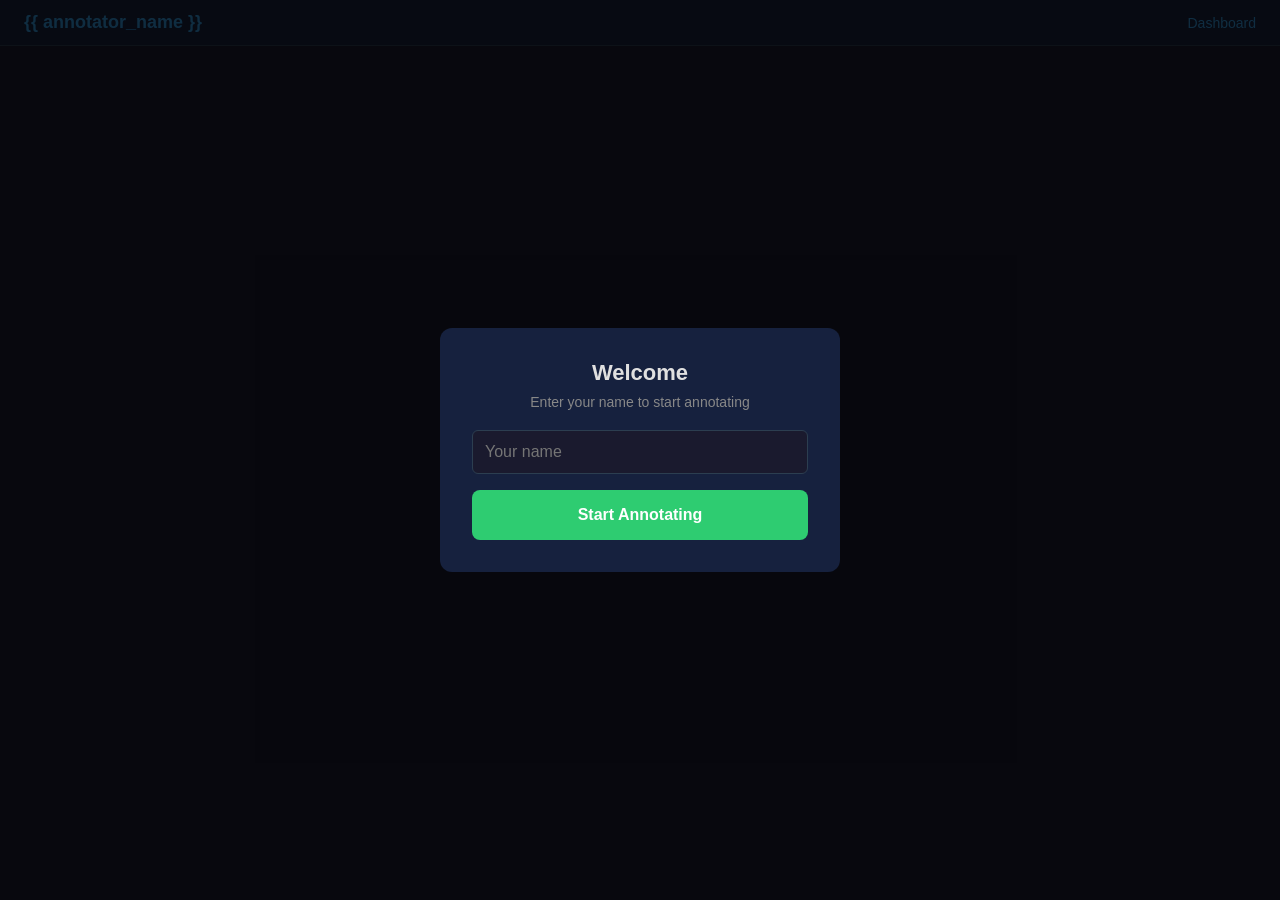
==== templates/index.html @ d2702bff "first commit" ====
<!DOCTYPE html>
<html lang="en">
<head>
    <meta charset="UTF-8">
    <meta name="viewport" content="width=device-width, initial-scale=1.0">
    <title>Patch Annotation</title>
    <link rel="stylesheet" href="/static/css/index.css">
</head>
<body>
    <!-- Header -->
    <div class="header">
        <div class="header-left">
            <span class="annotator-name" id="annotatorName">{{ annotator_name }}</span>
            <span class="progress-text" id="progressText"></span>
        </div>
        <div class="header-right">
            <a href="/dashboard" class="btn-link">Dashboard</a>
        </div>
    </div>

    <!-- Flash notification -->
    <div class="flash" id="flash"></div>

    <!-- Main content -->
    <div class="main" id="mainContent">
        <div class="loading">Loading...</div>
    </div>

    <!-- Setup modal -->
    <div class="modal-overlay" id="setupModal">
        <div class="modal">
            <h2>Welcome</h2>
            <p>Enter your name to start annotating</p>
            <div class="error-msg" id="setupError"></div>
            <input type="text" id="nameInput" placeholder="Your name" autocomplete="off">
            <button class="btn btn-healthy" id="setupBtn">Start Annotating</button>
        </div>
    </div>

    <script src="/static/js/index.js"></script>
</body>
</html>
---- static/css/index.css ----
:root {
    --bg: #1a1a2e;
    --surface: #16213e;
    --surface2: #0f3460;
    --text: #e0e0e0;
    --text-dim: #888;
    --healthy: #2ecc71;
    --healthy-hover: #27ae60;
    --unhealthy: #e74c3c;
    --unhealthy-hover: #c0392b;
    --accent: #3498db;
    --accent-hover: #2980b9;
    --skip: #95a5a6;
    --skip-hover: #7f8c8d;
    --border: #2c3e50;
}

* { margin: 0; padding: 0; box-sizing: border-box; }

body {
    font-family: -apple-system, BlinkMacSystemFont, 'Segoe UI', Roboto, sans-serif;
    background: var(--bg);
    color: var(--text);
    min-height: 100vh;
    display: flex;
    flex-direction: column;
}

/* Header */
.header {
    background: var(--surface);
    padding: 12px 24px;
    display: flex;
    justify-content: space-between;
    align-items: center;
    border-bottom: 1px solid var(--border);
}
.header-left {
    display: flex;
    align-items: center;
    gap: 16px;
}
.annotator-name {
    font-size: 18px;
    font-weight: 600;
    color: var(--accent);
}
.progress-text {
    font-size: 14px;
    color: var(--text-dim);
}
.header-right {
    display: flex;
    gap: 12px;
}
.btn-link {
    background: none;
    border: none;
    color: var(--accent);
    cursor: pointer;
    font-size: 14px;
    text-decoration: none;
    padding: 0;
}
.btn-link:hover { text-decoration: underline; }

/* Main content */
.main {
    flex: 1;
    display: flex;
    flex-direction: column;
    align-items: center;
    justify-content: center;
    padding: 24px;
    gap: 20px;
}

/* Class info */
.class-info {
    text-align: center;
    font-size: 16px;
    color: var(--text-dim);
}
.class-name {
    font-weight: 600;
    color: var(--text);
    font-size: 18px;
}

/* Image container */
.image-container {
    position: relative;
    width: 320px;
    height: 320px;
    background: var(--surface);
    border: 2px solid var(--border);
    border-radius: 8px;
    overflow: hidden;
}
.patch-image {
    width: 100%;
    height: 100%;
    object-fit: contain;
    image-rendering: pixelated;
    image-rendering: crisp-edges;
}
.image-counter {
    position: absolute;
    top: 8px;
    right: 8px;
    background: rgba(0, 0, 0, 0.7);
    padding: 4px 8px;
    border-radius: 4px;
    font-size: 12px;
    color: var(--text-dim);
}

/* Progress bar */
.progress-container {
    width: 100%;
    max-width: 400px;
}
.progress-bar-bg {
    width: 100%;
    height: 8px;
    background: var(--surface);
    border-radius: 4px;
    overflow: hidden;
}
.progress-bar-fill {
    height: 100%;
    background: var(--accent);
    transition: width 0.3s ease;
}
.progress-stats {
    display: flex;
    justify-content: space-between;
    font-size: 12px;
    color: var(--text-dim);
    margin-top: 4px;
}

/* Buttons */
.button-row {
    display: flex;
    gap: 16px;
    width: 100%;
    max-width: 500px;
}
.btn {
    flex: 1;
    padding: 16px 24px;
    border: none;
    border-radius: 8px;
    font-size: 16px;
    font-weight: 600;
    cursor: pointer;
    transition: background 0.2s, transform 0.1s;
    display: flex;
    align-items: center;
    justify-content: center;
    gap: 8px;
}
.btn:active { transform: scale(0.98); }
.btn-healthy {
    background: var(--healthy);
    color: white;
}
.btn-healthy:hover { background: var(--healthy-hover); }
.btn-unhealthy {
    background: var(--unhealthy);
    color: white;
}
.btn-unhealthy:hover { background: var(--unhealthy-hover); }
.btn-skip {
    background: var(--skip);
    color: white;
    flex: 0.6;
}
.btn-skip:hover { background: var(--skip-hover); }
.btn:disabled {
    opacity: 0.5;
    cursor: not-allowed;
}
.shortcut {
    font-size: 12px;
    opacity: 0.8;
    background: rgba(0, 0, 0, 0.2);
    padding: 2px 6px;
    border-radius: 4px;
}

/* History row */
.history-row {
    display: flex;
    align-items: center;
    gap: 12px;
    margin-top: 8px;
}
.btn-undo {
    background: var(--surface2);
    color: var(--text);
    border: 1px solid var(--border);
    padding: 8px 16px;
    border-radius: 6px;
    cursor: pointer;
    font-size: 13px;
    flex: 0;
    white-space: nowrap;
}
.btn-undo:hover { background: var(--border); }
.btn-undo:disabled { opacity: 0.4; cursor: not-allowed; }
.thumbnails {
    display: flex;
    gap: 8px;
}
.thumbnail {
    width: 48px;
    height: 48px;
    border-radius: 4px;
    object-fit: cover;
    image-rendering: pixelated;
    border: 2px solid transparent;
}
.thumbnail.healthy { border-color: var(--healthy); }
.thumbnail.unhealthy { border-color: var(--unhealthy); }

/* Setup modal */
.modal-overlay {
    position: fixed;
    inset: 0;
    background: rgba(0, 0, 0, 0.7);
    display: flex;
    align-items: center;
    justify-content: center;
    z-index: 100;
}
.modal-overlay.hidden { display: none; }
.modal {
    background: var(--surface);
    border-radius: 12px;
    padding: 32px;
    width: 90%;
    max-width: 400px;
    text-align: center;
}
.modal h2 {
    margin-bottom: 8px;
    font-size: 22px;
}
.modal p {
    color: var(--text-dim);
    margin-bottom: 20px;
    font-size: 14px;
}
.modal input {
    width: 100%;
    padding: 12px;
    border: 1px solid var(--border);
    border-radius: 6px;
    background: var(--bg);
    color: var(--text);
    font-size: 16px;
    margin-bottom: 16px;
}
.modal input:focus {
    outline: none;
    border-color: var(--accent);
}
.modal .btn {
    width: 100%;
}
.error-msg {
    color: var(--unhealthy);
    font-size: 13px;
    margin-bottom: 12px;
    display: none;
}

/* Done screen */
.done-screen {
    text-align: center;
    padding: 40px;
}
.done-screen h2 {
    font-size: 28px;
    color: var(--healthy);
    margin-bottom: 12px;
}
.done-screen p {
    color: var(--text-dim);
    font-size: 16px;
}

/* Loading */
.loading {
    color: var(--text-dim);
    font-size: 16px;
}

/* Notification flash */
.flash {
    position: fixed;
    top: 60px;
    left: 50%;
    transform: translateX(-50%);
    padding: 8px 20px;
    border-radius: 6px;
    font-size: 14px;
    font-weight: 600;
    opacity: 0;
    transition: opacity 0.3s;
    z-index: 50;
}
.flash.show { opacity: 1; }
.flash.healthy { background: var(--healthy); color: white; }
.flash.unhealthy { background: var(--unhealthy); color: white; }
.flash.skip { background: var(--skip); color: white; }
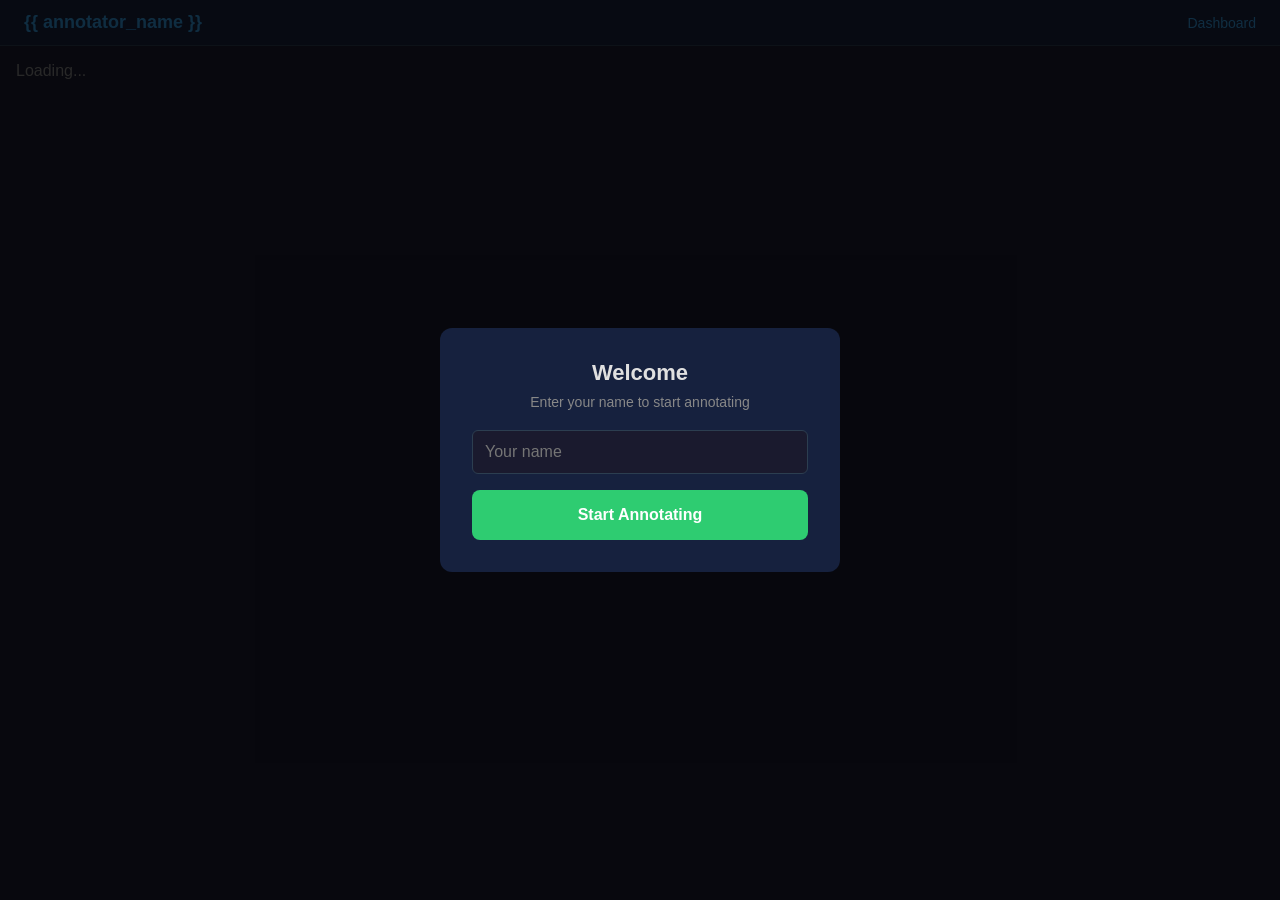
==== commit 102b69b4: "fix: new type=module in <script> tag" ====
--- a/templates/index.html
+++ b/templates/index.html
@@ -37,6 +37,6 @@
         </div>
     </div>
 
-    <script src="/static/js/index.js"></script>
+    <script type="module" src="/static/js/index.js"></script>
 </body>
 </html>
--- a/static/css/index.css
+++ b/static/css/index.css
@@ -64,15 +64,140 @@
 }
 .btn-link:hover { text-decoration: underline; }
 
-/* Main content */
+/* Main content — three-panel layout */
 .main {
     flex: 1;
+    display: grid;
+    grid-template-columns: 25% 50% 25%;
+    gap: 16px;
+    padding: 16px;
+    min-height: 0;
+}
+.main.single-panel {
     display: flex;
     flex-direction: column;
     align-items: center;
     justify-content: center;
-    padding: 24px;
     gap: 20px;
+}
+
+/* Panel cards */
+.panel {
+    background: var(--surface);
+    border: 1px solid var(--border);
+    border-radius: 10px;
+    padding: 16px;
+    display: flex;
+    flex-direction: column;
+    gap: 12px;
+    overflow: hidden;
+}
+.panel-header {
+    font-size: 14px;
+    font-weight: 600;
+    color: var(--accent);
+    text-transform: uppercase;
+    letter-spacing: 0.5px;
+    padding-bottom: 8px;
+    border-bottom: 1px solid var(--border);
+}
+
+/* Left panel — full leaf */
+.panel-left img {
+    width: 100%;
+    max-height: 500px;
+    object-fit: contain;
+    border-radius: 6px;
+    background: var(--bg);
+}
+
+/* Center panel */
+.panel-center {
+    min-width: 0;
+    max-width: 100%;
+    overflow-x: hidden;
+    display: flex;
+    flex-direction: column;
+    align-items: center;
+    gap: 16px;
+}
+
+/* Right panel — leaf grid overlay */
+.panel-right .grid-wrapper {
+    position: relative;
+    width: 100%;
+    background: var(--bg);
+    border-radius: 6px;
+    overflow: hidden;
+}
+.panel-right .grid-wrapper img {
+    width: 100%;
+    display: block;
+}
+.panel-right .grid-wrapper canvas {
+    position: absolute;
+    top: 0;
+    left: 0;
+    cursor: pointer;
+}
+.leaf-stats {
+    font-size: 13px;
+    color: var(--text-dim);
+    text-align: center;
+}
+
+/* Patch strip (horizontal scrollable) */
+.patch-strip {
+    display: flex;
+    flex-wrap: wrap;
+    justify-content: center;
+    gap: 6px;
+    width: 100%;
+    margin-top: 15px;
+}
+.patch-strip::-webkit-scrollbar {
+    height: 6px;
+}
+.patch-strip::-webkit-scrollbar-thumb {
+    background: var(--border);
+    border-radius: 3px;
+}
+.strip-thumb {
+    width: 48px;
+    height: 48px;
+    border-radius: 4px;
+    object-fit: cover;
+    image-rendering: pixelated;
+    cursor: pointer;
+    border: 2px solid transparent;
+    flex-shrink: 0;
+    opacity: 0.7;
+    transition: opacity 0.15s, border-color 0.15s;
+}
+.strip-thumb:hover {
+    opacity: 1;
+}
+.strip-thumb.current {
+    border-color: #00d4ff;
+    opacity: 1;
+}
+.strip-thumb[data-label="healthy"] { border-color: var(--healthy); }
+.strip-thumb[data-label="unhealthy"] { border-color: var(--unhealthy); }
+.strip-thumb[data-label="skipped"] { border-color: var(--skip); }
+
+/* Responsive: collapse to single column below 1200px */
+@media (max-width: 1200px) {
+    .main {
+        grid-template-columns: 1fr;
+        grid-template-rows: auto auto auto;
+    }
+    .main .panel-center {
+        order: -1;
+    }
+    .main .panel-left,
+    .main .panel-right {
+        max-height: 350px;
+    }
 }
 
 /* Class info */
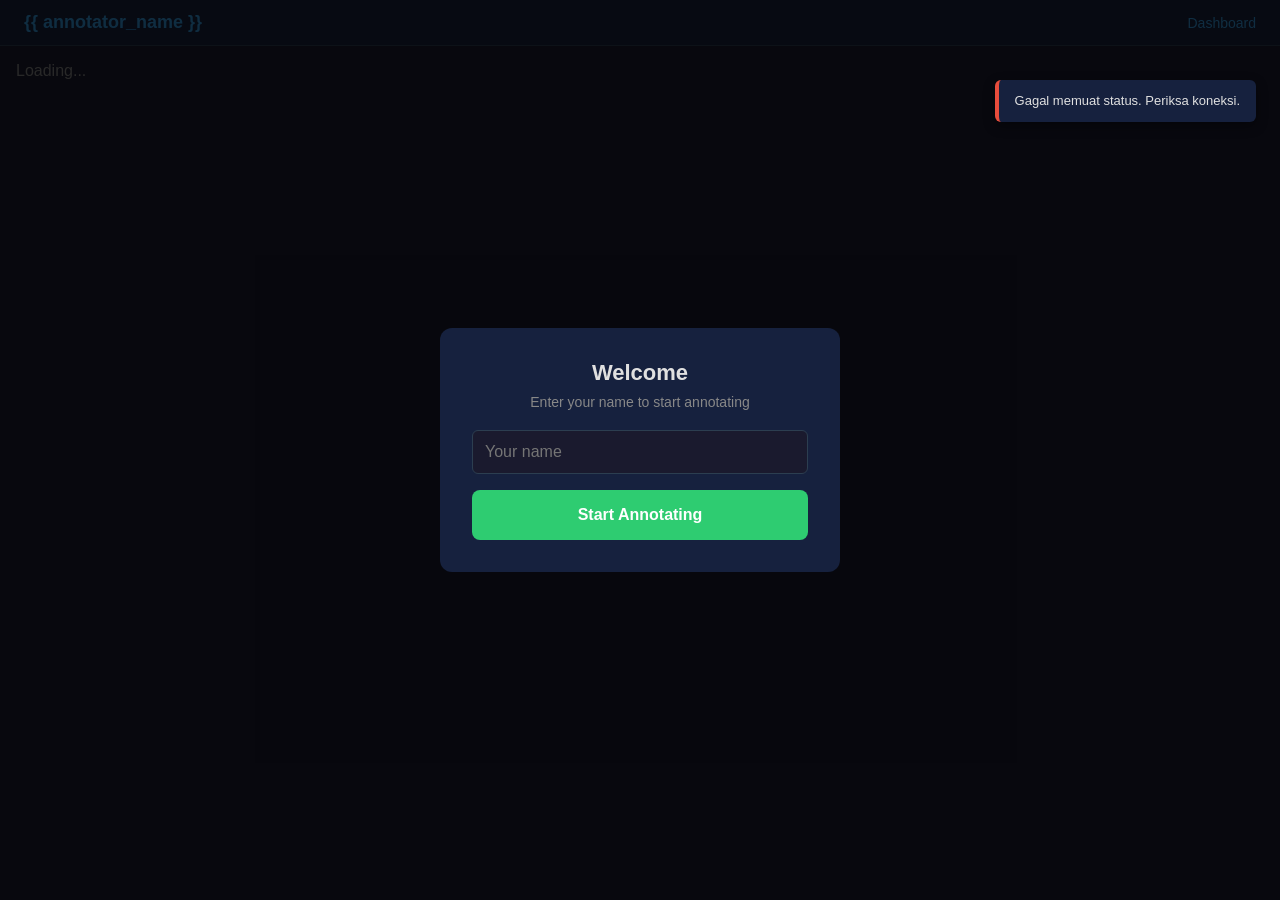
==== commit 38b35257: "feat(al): task-type progress, cluster info for label_hitl, and toast notifications Three Phase 2 UX " ====
--- a/templates/index.html
+++ b/templates/index.html
@@ -14,12 +14,23 @@
             <span class="progress-text" id="progressText"></span>
         </div>
         <div class="header-right">
+            <button id="reviewBtn" class="btn-link" style="display:none">Review Disputed</button>
+            <button id="alBtn" class="btn-link" style="display:none">Active Learning</button>
             <a href="/dashboard" class="btn-link">Dashboard</a>
         </div>
     </div>
 
     <!-- Flash notification -->
     <div class="flash" id="flash"></div>
+
+    <!-- Toast container (non-blocking notifications) -->
+    <div class="toast-container" id="toastContainer"></div>
+
+    <!-- Review banner -->
+    <div id="reviewBanner" class="review-banner hidden">Mode Review &mdash; Patch ini perlu didiskusikan ulang. Pastikan Anda membaca pedoman anotasi terbaru.</div>
+
+    <!-- Active Learning banner -->
+    <div id="alBanner" class="review-banner hidden" style="background:#1f4e79;">Active Learning &mdash; Round <span id="alRound">?</span>: verifikasi pseudo-label &amp; label HITL</div>
 
     <!-- Main content -->
     <div class="main" id="mainContent">
--- a/static/css/index.css
+++ b/static/css/index.css
@@ -64,6 +64,26 @@
 }
 .btn-link:hover { text-decoration: underline; }
 
+/* Review banner */
+.review-banner {
+    background: #3d3200;
+    color: #f5d742;
+    padding: 6px 24px 6px 28px;
+    font-size: 13px;
+    font-weight: 500;
+    line-height: 1.5;
+    border-bottom: 1px solid #5c4a00;
+    display: flex;
+    align-items: center;
+    gap: 8px;
+}
+.review-banner.hidden { display: none; }
+.review-banner::before {
+    content: "\26A0";
+    font-size: 16px;
+    flex-shrink: 0;
+}
+
 /* Main content — three-panel layout */
 .main {
     flex: 1;
@@ -441,3 +461,300 @@
 .flash.healthy { background: var(--healthy); color: white; }
 .flash.unhealthy { background: var(--unhealthy); color: white; }
 .flash.skip { background: var(--skip); color: white; }
+.flash.info { background: #f39c12; color: #1a1a2e; }
+
+/* Toast notifications (non-blocking, stackable) */
+.toast-container {
+    position: fixed;
+    top: 80px;
+    right: 24px;
+    display: flex;
+    flex-direction: column;
+    gap: 8px;
+    z-index: 200;
+    pointer-events: none;
+    max-width: 360px;
+}
+.toast {
+    background: var(--surface);
+    color: var(--text);
+    border-left: 4px solid var(--accent);
+    border-radius: 6px;
+    padding: 12px 16px;
+    font-size: 13px;
+    line-height: 1.4;
+    box-shadow: 0 4px 12px rgba(0, 0, 0, 0.4);
+    pointer-events: auto;
+    opacity: 0;
+    transform: translateX(20px);
+    transition: opacity 0.2s ease, transform 0.2s ease;
+}
+.toast.show {
+    opacity: 1;
+    transform: translateX(0);
+}
+.toast.success { border-left-color: var(--healthy); }
+.toast.info    { border-left-color: var(--accent); }
+.toast.warning { border-left-color: #f39c12; }
+.toast.error   { border-left-color: var(--unhealthy); }
+
+/* =========================================================================
+   Active Learning mode (mode === "al")
+   ========================================================================= */
+.main.al-mode {
+    display: flex;
+    flex-direction: column;
+    align-items: center;
+    padding: 24px;
+    gap: 16px;
+}
+
+.al-task-banner {
+    width: 100%;
+    max-width: 720px;
+    padding: 12px 20px;
+    color: white;
+    font-weight: 700;
+    text-align: center;
+    letter-spacing: 1px;
+    border-radius: 6px;
+    font-size: 14px;
+}
+
+.al-center {
+    width: 100%;
+    max-width: 720px;
+    background: var(--panel-bg, #16213e);
+    border-radius: 8px;
+    padding: 24px;
+    box-shadow: 0 4px 12px rgba(0,0,0,0.3);
+    display: flex;
+    flex-direction: column;
+    gap: 16px;
+    align-items: center;
+}
+
+.al-class-info {
+    display: flex;
+    gap: 16px;
+    align-items: baseline;
+    font-size: 14px;
+    color: #bdc3c7;
+}
+
+.al-class-name {
+    font-size: 18px;
+    font-weight: 600;
+    color: #ecf0f1;
+}
+
+.al-split {
+    font-style: italic;
+    color: #95a5a6;
+}
+
+.model-prediction-box {
+    width: 100%;
+    background: #0f3460;
+    border: 1px solid #3498db;
+    border-radius: 6px;
+    padding: 12px 16px;
+    text-align: center;
+}
+
+.model-prediction-label {
+    font-size: 11px;
+    text-transform: uppercase;
+    letter-spacing: 1px;
+    color: #95a5a6;
+    margin-bottom: 4px;
+}
+
+.model-prediction-value {
+    font-size: 22px;
+    color: #ecf0f1;
+    margin-bottom: 4px;
+}
+
+.model-prediction-meta {
+    font-size: 12px;
+    color: #bdc3c7;
+    font-family: monospace;
+}
+
+/* Cluster info box (label_hitl only) */
+.cluster-info-box {
+    width: 100%;
+    background: #2c1f0a;
+    border: 1px solid #e67e22;
+    border-radius: 6px;
+    padding: 8px 14px;
+    display: flex;
+    gap: 12px;
+    align-items: center;
+    font-size: 12px;
+    color: #ecf0f1;
+}
+.cluster-info-label {
+    font-weight: 600;
+    color: #f39c12;
+    font-family: monospace;
+}
+.cluster-info-meta {
+    color: #bdc3c7;
+    font-family: monospace;
+}
+
+/* Per-task-type progress (2.1) */
+.al-task-progress {
+    width: 100%;
+    display: flex;
+    flex-direction: column;
+    gap: 4px;
+    font-size: 12px;
+    color: #bdc3c7;
+}
+.al-task-row {
+    display: grid;
+    grid-template-columns: 1fr auto 50px;
+    gap: 12px;
+    align-items: center;
+    padding: 4px 8px;
+    border-radius: 4px;
+}
+.al-task-name {
+    font-weight: 500;
+}
+.al-task-counts {
+    font-family: monospace;
+    color: #ecf0f1;
+}
+.al-task-pct {
+    text-align: right;
+    font-family: monospace;
+    color: #95a5a6;
+}
+.al-task-verify { background: rgba(52, 152, 219, 0.12); }
+.al-task-hitl   { background: rgba(230, 126, 34, 0.12); }
+.al-task-total  {
+    border-top: 1px solid #34495e;
+    margin-top: 2px;
+    padding-top: 6px;
+    background: transparent;
+}
+.al-task-total .al-task-name { color: #ecf0f1; font-weight: 600; }
+
+.al-image-container {
+    position: relative;
+    width: 100%;
+    max-width: 512px;
+    aspect-ratio: 1 / 1;
+    background: #0a0a1a;
+    border-radius: 6px;
+    overflow: hidden;
+    display: flex;
+    align-items: center;
+    justify-content: center;
+}
+
+.al-patch-image {
+    max-width: 100%;
+    max-height: 100%;
+    image-rendering: pixelated;
+}
+
+.al-image-counter {
+    position: absolute;
+    bottom: 8px;
+    right: 8px;
+    background: rgba(0,0,0,0.6);
+    color: #ecf0f1;
+    padding: 4px 10px;
+    border-radius: 4px;
+    font-size: 12px;
+    font-family: monospace;
+}
+
+.al-progress-container {
+    width: 100%;
+}
+
+.al-progress-bar-bg {
+    width: 100%;
+    height: 8px;
+    background: #1a1a2e;
+    border-radius: 4px;
+    overflow: hidden;
+}
+
+.al-progress-bar-fill {
+    height: 100%;
+    background: linear-gradient(90deg, #3498db, #2ecc71);
+    transition: width 0.3s ease;
+}
+
+.al-progress-stats {
+    display: flex;
+    justify-content: space-between;
+    margin-top: 6px;
+    font-size: 12px;
+    color: #95a5a6;
+}
+
+.al-button-row {
+    display: flex;
+    gap: 12px;
+    width: 100%;
+    flex-wrap: wrap;
+    justify-content: center;
+}
+
+.al-button-row .btn {
+    flex: 1;
+    min-width: 140px;
+    padding: 14px 18px;
+    font-size: 16px;
+}
+
+.btn-correct {
+    background: #27ae60 !important;
+    color: white !important;
+}
+
+.btn-correct:hover {
+    background: #229954 !important;
+}
+
+.btn-wrong {
+    background: #c0392b !important;
+    color: white !important;
+}
+
+.btn-wrong:hover {
+    background: #a93226 !important;
+}
+
+.al-history-row {
+    width: 100%;
+    text-align: center;
+}
+
+.al-history-row .btn-undo {
+    background: transparent;
+    color: #95a5a6;
+    border: 1px solid #34495e;
+    padding: 6px 16px;
+    border-radius: 4px;
+    cursor: pointer;
+    font-size: 12px;
+}
+
+.al-history-row .btn-undo:disabled {
+    opacity: 0.4;
+    cursor: not-allowed;
+}
+
+.al-history-row .btn-undo:hover:not(:disabled) {
+    color: #ecf0f1;
+    border-color: #7f8c8d;
+}
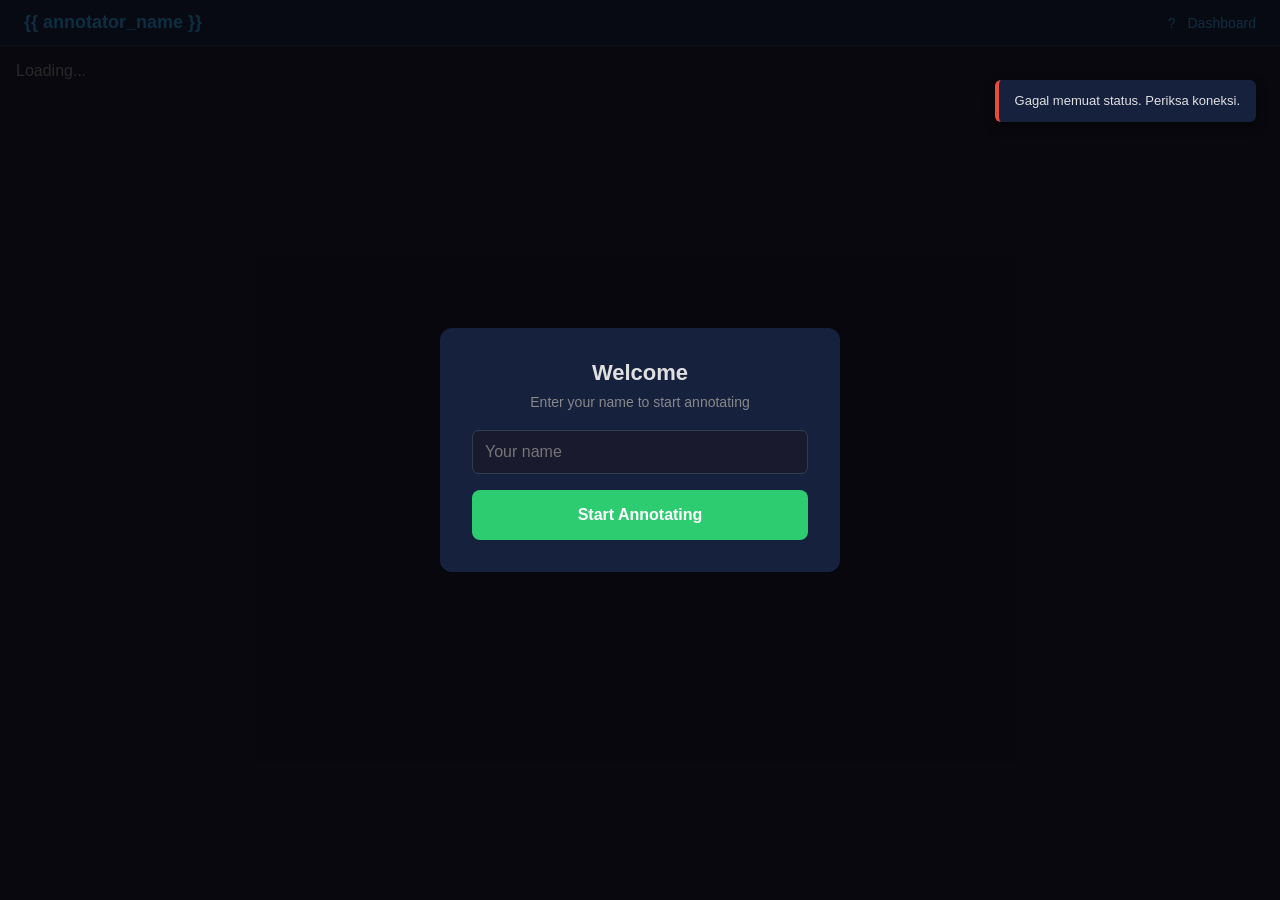
==== commit f66a0fa0: "feat(al): first-time intro modal, keyboard help, and history modal Phase 4 — three discoverability/o" ====
--- a/templates/index.html
+++ b/templates/index.html
@@ -16,6 +16,8 @@
         <div class="header-right">
             <button id="reviewBtn" class="btn-link" style="display:none">Review Disputed</button>
             <button id="alBtn" class="btn-link" style="display:none">Active Learning</button>
+            <button id="historyBtn" class="btn-link" style="display:none" title="Riwayat anotasi (Shift+H)">Riwayat</button>
+            <button id="helpBtn" class="btn-link" title="Bantuan keyboard (?)">?</button>
             <a href="/dashboard" class="btn-link">Dashboard</a>
         </div>
     </div>
@@ -48,6 +50,72 @@
         </div>
     </div>
 
+    <!-- AL intro modal (Phase 4.1) -->
+    <div class="modal-overlay hidden" id="alIntroModal">
+        <div class="modal al-intro-modal">
+            <h2>Selamat Datang di Active Learning!</h2>
+            <p>Anda akan menganotasi <strong id="alIntroTotal">~320</strong> patch dengan dua jenis tugas:</p>
+            <div class="al-intro-task verify">
+                <div class="al-intro-task-title">Verifikasi Pseudo-Label (badge biru)</div>
+                <div class="al-intro-task-body">
+                    Model sudah sangat yakin dengan prediksinya. Tugas Anda tinggal konfirmasi: benar atau salah?
+                    Membantu kami mengukur keandalan model pada kasus yang mudah.
+                </div>
+            </div>
+            <div class="al-intro-task hitl">
+                <div class="al-intro-task-title">Label HITL (badge oranye)</div>
+                <div class="al-intro-task-body">
+                    Model sangat tidak yakin dengan patch ini. Tugas Anda memberi label dari awal.
+                    Ini adalah patch tersulit yang dipilih secara khusus untuk membantu model belajar.
+                </div>
+            </div>
+            <div class="al-intro-tip">
+                <div class="al-intro-tip-title">Estimasi waktu</div>
+                <div class="al-intro-tip-body">
+                    Sekitar <strong>~50 menit</strong> untuk 320 patch (10 detik per patch).
+                </div>
+            </div>
+            <div class="al-intro-tip">
+                <div class="al-intro-tip-title">Keyboard</div>
+                <div class="al-intro-tip-body">
+                    <span class="kbd">H</span> Sehat/Benar &nbsp;
+                    <span class="kbd">U</span> Tidak Sehat/Salah &nbsp;
+                    <span class="kbd">S</span> Lewati &nbsp;
+                    <span class="kbd">&larr;</span> Undo &nbsp;
+                    <span class="kbd">?</span> Bantuan
+                </div>
+            </div>
+            <button class="btn btn-healthy" id="alIntroBtn">Mulai Anotasi</button>
+        </div>
+    </div>
+
+    <!-- Keyboard help modal (Phase 4.2) -->
+    <div class="modal-overlay hidden" id="helpModal">
+        <div class="modal help-modal">
+            <h2>Pintasan Keyboard</h2>
+            <table class="help-table">
+                <tr><td><span class="kbd">H</span></td><td>Sehat (label_hitl) atau Benar (verify_pseudo)</td></tr>
+                <tr><td><span class="kbd">U</span></td><td>Tidak Sehat (label_hitl) atau Salah (verify_pseudo)</td></tr>
+                <tr><td><span class="kbd">S</span></td><td>Lewati patch (tidak yakin, akan diulang)</td></tr>
+                <tr><td><span class="kbd">&larr;</span></td><td>Undo anotasi terakhir</td></tr>
+                <tr><td><span class="kbd">Shift</span>+<span class="kbd">H</span></td><td>Buka Riwayat Anotasi (panel kanan)</td></tr>
+                <tr><td><span class="kbd">?</span></td><td>Tampilkan bantuan ini</td></tr>
+                <tr><td><span class="kbd">Esc</span></td><td>Tutup modal bantuan / riwayat</td></tr>
+            </table>
+            <button class="btn" id="helpCloseBtn">Tutup</button>
+        </div>
+    </div>
+
+    <!-- History modal (Phase 4.3) -->
+    <div class="modal-overlay hidden" id="historyModal">
+        <div class="modal history-modal">
+            <h2>Riwayat Anotasi</h2>
+            <p class="history-modal-sub">20 anotasi terakhir Anda (dari CSV lokal)</p>
+            <div id="historyList" class="history-list">Memuat...</div>
+            <button class="btn" id="historyCloseBtn">Tutup</button>
+        </div>
+    </div>
+
     <script type="module" src="/static/js/index.js"></script>
 </body>
 </html>
--- a/static/css/index.css
+++ b/static/css/index.css
@@ -499,6 +499,159 @@
 .toast.error   { border-left-color: var(--unhealthy); }
 
 /* =========================================================================
+   Modal — Generic + AL intro + Help + History (Phase 4)
+   ========================================================================= */
+.al-intro-modal,
+.help-modal,
+.history-modal {
+    max-width: 560px;
+    text-align: left;
+    max-height: 85vh;
+    overflow-y: auto;
+}
+.al-intro-modal h2,
+.help-modal h2,
+.history-modal h2 {
+    text-align: center;
+    color: var(--accent);
+}
+.al-intro-task {
+    border-radius: 6px;
+    padding: 10px 14px;
+    margin: 12px 0;
+    font-size: 13px;
+    line-height: 1.5;
+}
+.al-intro-task.verify {
+    background: rgba(52, 152, 219, 0.10);
+    border-left: 4px solid #3498db;
+}
+.al-intro-task.hitl {
+    background: rgba(230, 126, 34, 0.10);
+    border-left: 4px solid #e67e22;
+}
+.al-intro-task-title {
+    font-weight: 600;
+    margin-bottom: 4px;
+    color: #ecf0f1;
+}
+.al-intro-task-body {
+    color: #bdc3c7;
+}
+.al-intro-tip {
+    background: rgba(149, 165, 166, 0.08);
+    border-radius: 4px;
+    padding: 8px 12px;
+    margin: 8px 0;
+    font-size: 12px;
+}
+.al-intro-tip-title {
+    font-weight: 600;
+    color: #f5d742;
+    margin-bottom: 2px;
+    text-transform: uppercase;
+    letter-spacing: 0.5px;
+    font-size: 11px;
+}
+.al-intro-tip-body {
+    color: #ecf0f1;
+}
+.al-intro-modal .btn {
+    margin-top: 16px;
+}
+
+.help-table {
+    width: 100%;
+    border-collapse: collapse;
+    margin: 12px 0 16px;
+    font-size: 13px;
+}
+.help-table td {
+    padding: 6px 8px;
+    border-bottom: 1px solid var(--border);
+    color: #ecf0f1;
+}
+.help-table td:first-child {
+    width: 110px;
+    text-align: center;
+}
+.help-modal .btn,
+.history-modal .btn {
+    width: 100%;
+}
+
+.history-modal-sub {
+    text-align: center;
+    color: var(--text-dim);
+    font-size: 12px;
+    margin-bottom: 12px;
+}
+.history-list {
+    max-height: 50vh;
+    overflow-y: auto;
+    font-size: 12px;
+    font-family: monospace;
+}
+.history-item {
+    display: grid;
+    grid-template-columns: auto 1fr auto;
+    gap: 8px;
+    padding: 6px 4px;
+    border-bottom: 1px solid var(--border);
+    align-items: center;
+}
+.history-item:last-child { border-bottom: none; }
+.history-task {
+    font-size: 10px;
+    padding: 2px 6px;
+    border-radius: 3px;
+    text-transform: uppercase;
+    font-weight: 600;
+}
+.history-task.verify_pseudo {
+    background: rgba(52, 152, 219, 0.25);
+    color: #5dade2;
+}
+.history-task.label_hitl {
+    background: rgba(230, 126, 34, 0.25);
+    color: #f5b041;
+}
+.history-path {
+    color: #95a5a6;
+    overflow: hidden;
+    text-overflow: ellipsis;
+    white-space: nowrap;
+}
+.history-label {
+    font-weight: 600;
+    text-align: right;
+}
+.history-label.healthy,
+.history-label.correct { color: #2ecc71; }
+.history-label.unhealthy,
+.history-label.wrong { color: #e74c3c; }
+.history-label.skipped { color: #95a5a6; }
+.history-empty {
+    text-align: center;
+    color: var(--text-dim);
+    padding: 20px;
+}
+
+.kbd {
+    display: inline-block;
+    background: var(--surface2);
+    border: 1px solid var(--border);
+    border-bottom-width: 2px;
+    border-radius: 3px;
+    padding: 1px 6px;
+    font-family: monospace;
+    font-size: 11px;
+    color: #ecf0f1;
+    min-width: 16px;
+    text-align: center;
+}
+
+/* =========================================================================
    Active Learning mode (mode === "al")
    ========================================================================= */
 .main.al-mode {
@@ -508,6 +661,91 @@
     padding: 24px;
     gap: 16px;
 }
+
+/* AL mode with 3-panel leaf context (Phase 2.4) */
+.main.al-mode-three-panel {
+    display: grid;
+    grid-template-columns: 25% 50% 25%;
+    gap: 16px;
+    padding: 16px;
+    min-height: 0;
+}
+.main.al-mode-three-panel .panel-center {
+    background: var(--surface);
+    border: 1px solid var(--border);
+    border-radius: 10px;
+    padding: 16px;
+    display: flex;
+    flex-direction: column;
+    gap: 12px;
+    overflow-y: auto;
+    max-height: calc(100vh - 100px);
+}
+.main.al-mode-three-panel .panel-center .al-task-banner {
+    width: 100%;
+    max-width: none;
+}
+@media (max-width: 1200px) {
+    .main.al-mode-three-panel {
+        grid-template-columns: 1fr;
+        grid-template-rows: auto auto auto;
+    }
+    .main.al-mode-three-panel .panel-center {
+        order: -1;
+        max-height: none;
+    }
+    .main.al-mode-three-panel .panel-left,
+    .main.al-mode-three-panel .panel-right {
+        max-height: 350px;
+    }
+}
+
+/* Indonesian task instructions (above the patch) */
+.al-instructions {
+    width: 100%;
+    background: #1a2533;
+    border-radius: 6px;
+    padding: 10px 14px;
+    font-size: 13px;
+    color: #ecf0f1;
+    line-height: 1.5;
+    margin-top: 4px;
+}
+.al-instructions-title {
+    font-weight: 600;
+    color: #f5d742;
+    margin-bottom: 4px;
+    font-size: 12px;
+    text-transform: uppercase;
+    letter-spacing: 0.5px;
+}
+.al-instructions-body {
+    color: #bdc3c7;
+    margin-bottom: 6px;
+}
+.al-instructions-list {
+    list-style: none;
+    margin: 0;
+    padding: 0;
+}
+.al-instructions-list li {
+    padding: 2px 0;
+    color: #ecf0f1;
+}
+.al-instr-correct,
+.al-instr-wrong,
+.al-instr-healthy,
+.al-instr-unhealthy,
+.al-instr-skip {
+    display: inline-block;
+    font-weight: 600;
+    min-width: 90px;
+}
+.al-instr-correct { color: #27ae60; }
+.al-instr-wrong { color: #c0392b; }
+.al-instr-healthy { color: #2ecc71; }
+.al-instr-unhealthy { color: #e74c3c; }
+.al-instr-skip { color: #95a5a6; }
 
 .al-task-banner {
     width: 100%;
@@ -546,6 +784,16 @@
     font-size: 18px;
     font-weight: 600;
     color: #ecf0f1;
+}
+
+.al-class-progress {
+    font-size: 12px;
+    color: #95a5a6;
+    font-family: monospace;
+    background: rgba(149, 165, 166, 0.12);
+    padding: 2px 8px;
+    border-radius: 4px;
+    margin-left: 4px;
 }
 
 .al-split {
